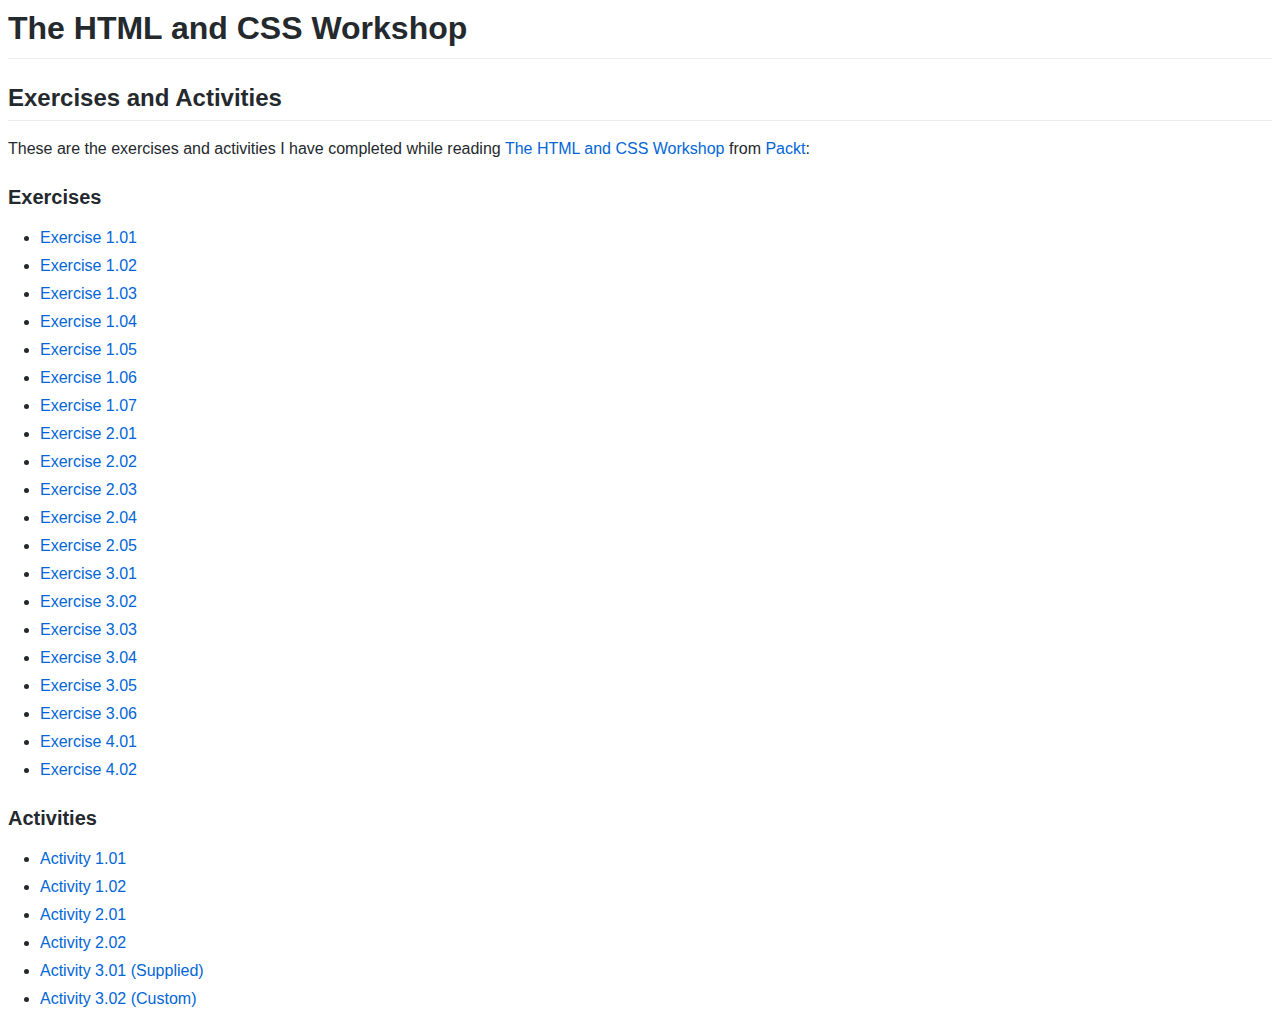
==== index.html @ 421149ce "Update index.html" ====
<!DOCTYPE html>
<html lang="en">
  <head>
    <!-- Metadata will go in the head -->
    <meta charset="utf-8">
    <meta name="viewport" content="width=device-width, initial-scale=1">
    <meta name="author" content="Phil Pickering">
    <meta name="description" content="My GitHub Pages website. Showcases all the exercises and activities I have created while reading 'The HTML and CSS Workshop' from Packt.">
    <meta name="keywords" content="learn, web, html, css">
    <meta name="robots" content="noindex, nofollow">
    <title>The HTML and CSS Workshop | Exercises and Activities</title>
    <base href="https://phildc.github.io/html-css-workshop/">
    <link href="/github-markdown.css" rel="stylesheet">
    <link href="data:," rel="icon">
  </head>
  <body class="markdown-body">
    <!-- Links to exercises and activities will go in the body -->
    <h1>The HTML and CSS Workshop</h1>
    <h2>Exercises and Activities</h2>
    <p>These are the exercises and activities I have completed while reading <a href="https://www.packtpub.com/web-development/the-html-and-css-workshop">The HTML and CSS Workshop</a> from <a href="https://www.packtpub.com/">Packt</a>:</p>
    <h3>Exercises</h3>
    <ul>      
      <li><a href="exercise-01-01.html">Exercise 1.01</a></li>
      <li><a href="exercise-01-02.html">Exercise 1.02</a></li>
      <li><a href="exercise-01-03.html">Exercise 1.03</a></li>
      <li><a href="exercise-01-04.html">Exercise 1.04</a></li>
      <li><a href="exercise-01-05.html">Exercise 1.05</a></li>
      <li><a href="exercise-01-06.html">Exercise 1.06</a></li>
      <li><a href="exercise-01-07.html">Exercise 1.07</a></li>
      <li><a href="exercise-02-01.html">Exercise 2.01</a></li>
      <li><a href="exercise-02-02.html">Exercise 2.02</a></li>
      <li><a href="exercise-02-03.html">Exercise 2.03</a></li>
      <li><a href="exercise-02-04.html">Exercise 2.04</a></li>
      <li><a href="exercise-02-05.html">Exercise 2.05</a></li>
      <li><a href="exercise-03-01.html">Exercise 3.01</a></li>
      <li><a href="exercise-03-02.html">Exercise 3.02</a></li>
      <li><a href="exercise-03-03.html">Exercise 3.03</a></li>
      <li><a href="exercise-03-04.html">Exercise 3.04</a></li>
      <li><a href="exercise-03-05.html">Exercise 3.05</a></li>
      <li><a href="exercise-03-06.html">Exercise 3.06</a></li>
      <li><a href="exercise-04-01.html">Exercise 4.01</a></li>
      <li><a href="exercise-04-02.html">Exercise 4.02</a></li>
    </ul>
    <h3>Activities</h3>
    <ul>
      <li><a href="activity-01-01.html">Activity 1.01</a></li>
      <li><a href="activity-01-02.html">Activity 1.02</a></li>
      <li><a href="activity-02-01.html">Activity 2.01</a></li>
      <li><a href="activity-02-02.html">Activity 2.02</a></li>
      <li><a href="activity-03-01-01.html">Activity 3.01 (Supplied)</a></li>
      <li><a href="activity-03-01-02.html">Activity 3.02 (Custom)</a></li>
    </ul>
  </body>
</html>
---- github-markdown.css ----
@font-face {
  font-family: octicons-link;
  src: url([data-uri]) format('woff');
}

.markdown-body .octicon {
  display: inline-block;
  fill: currentColor;
  vertical-align: text-bottom;
}

.markdown-body .anchor {
  float: left;
  line-height: 1;
  margin-left: -20px;
  padding-right: 4px;
}

.markdown-body .anchor:focus {
  outline: none;
}

.markdown-body h1 .octicon-link,
.markdown-body h2 .octicon-link,
.markdown-body h3 .octicon-link,
.markdown-body h4 .octicon-link,
.markdown-body h5 .octicon-link,
.markdown-body h6 .octicon-link {
  color: #1b1f23;
  vertical-align: middle;
  visibility: hidden;
}

.markdown-body h1:hover .anchor,
.markdown-body h2:hover .anchor,
.markdown-body h3:hover .anchor,
.markdown-body h4:hover .anchor,
.markdown-body h5:hover .anchor,
.markdown-body h6:hover .anchor {
  text-decoration: none;
}

.markdown-body h1:hover .anchor .octicon-link,
.markdown-body h2:hover .anchor .octicon-link,
.markdown-body h3:hover .anchor .octicon-link,
.markdown-body h4:hover .anchor .octicon-link,
.markdown-body h5:hover .anchor .octicon-link,
.markdown-body h6:hover .anchor .octicon-link {
  visibility: visible;
}

.markdown-body {
  -ms-text-size-adjust: 100%;
  -webkit-text-size-adjust: 100%;
  color: #24292e;
  line-height: 1.5;
  font-family: -apple-system,BlinkMacSystemFont,Segoe UI,Helvetica,Arial,sans-serif,Apple Color Emoji,Segoe UI Emoji,Segoe UI Symbol;
  font-size: 16px;
  line-height: 1.5;
  word-wrap: break-word;
}

.markdown-body .pl-c {
  color: #6a737d;
}

.markdown-body .pl-c1,
.markdown-body .pl-s .pl-v {
  color: #005cc5;
}

.markdown-body .pl-e,
.markdown-body .pl-en {
  color: #6f42c1;
}

.markdown-body .pl-s .pl-s1,
.markdown-body .pl-smi {
  color: #24292e;
}

.markdown-body .pl-ent {
  color: #22863a;
}

.markdown-body .pl-k {
  color: #d73a49;
}

.markdown-body .pl-pds,
.markdown-body .pl-s,
.markdown-body .pl-s .pl-pse .pl-s1,
.markdown-body .pl-sr,
.markdown-body .pl-sr .pl-cce,
.markdown-body .pl-sr .pl-sra,
.markdown-body .pl-sr .pl-sre {
  color: #032f62;
}

.markdown-body .pl-smw,
.markdown-body .pl-v {
  color: #e36209;
}

.markdown-body .pl-bu {
  color: #b31d28;
}

.markdown-body .pl-ii {
  background-color: #b31d28;
  color: #fafbfc;
}

.markdown-body .pl-c2 {
  background-color: #d73a49;
  color: #fafbfc;
}

.markdown-body .pl-c2:before {
  content: "^M";
}

.markdown-body .pl-sr .pl-cce {
  color: #22863a;
  font-weight: 700;
}

.markdown-body .pl-ml {
  color: #735c0f;
}

.markdown-body .pl-mh,
.markdown-body .pl-mh .pl-en,
.markdown-body .pl-ms {
  color: #005cc5;
  font-weight: 700;
}

.markdown-body .pl-mi {
  color: #24292e;
  font-style: italic;
}

.markdown-body .pl-mb {
  color: #24292e;
  font-weight: 700;
}

.markdown-body .pl-md {
  background-color: #ffeef0;
  color: #b31d28;
}

.markdown-body .pl-mi1 {
  background-color: #f0fff4;
  color: #22863a;
}

.markdown-body .pl-mc {
  background-color: #ffebda;
  color: #e36209;
}

.markdown-body .pl-mi2 {
  background-color: #005cc5;
  color: #f6f8fa;
}

.markdown-body .pl-mdr {
  color: #6f42c1;
  font-weight: 700;
}

.markdown-body .pl-ba {
  color: #586069;
}

.markdown-body .pl-sg {
  color: #959da5;
}

.markdown-body .pl-corl {
  color: #032f62;
  text-decoration: underline;
}

.markdown-body details {
  display: block;
}

.markdown-body summary {
  display: list-item;
}

.markdown-body a {
  background-color: transparent;
}

.markdown-body a:active,
.markdown-body a:hover {
  outline-width: 0;
}

.markdown-body strong {
  font-weight: inherit;
  font-weight: bolder;
}

.markdown-body h1 {
  font-size: 2em;
  margin: .67em 0;
}

.markdown-body img {
  border-style: none;
}

.markdown-body code,
.markdown-body kbd,
.markdown-body pre {
  font-family: monospace,monospace;
  font-size: 1em;
}

.markdown-body hr {
  box-sizing: content-box;
  height: 0;
  overflow: visible;
}

.markdown-body input {
  font: inherit;
  margin: 0;
}

.markdown-body input {
  overflow: visible;
}

.markdown-body [type=checkbox] {
  box-sizing: border-box;
  padding: 0;
}

.markdown-body * {
  box-sizing: border-box;
}

.markdown-body input {
  font-family: inherit;
  font-size: inherit;
  line-height: inherit;
}

.markdown-body a {
  color: #0366d6;
  text-decoration: none;
}

.markdown-body a:hover {
  text-decoration: underline;
}

.markdown-body strong {
  font-weight: 600;
}

.markdown-body hr {
  background: transparent;
  border: 0;
  border-bottom: 1px solid #dfe2e5;
  height: 0;
  margin: 15px 0;
  overflow: hidden;
}

.markdown-body hr:before {
  content: "";
  display: table;
}

.markdown-body hr:after {
  clear: both;
  content: "";
  display: table;
}

.markdown-body table {
  border-collapse: collapse;
  border-spacing: 0;
}

.markdown-body td,
.markdown-body th {
  padding: 0;
}

.markdown-body details summary {
  cursor: pointer;
}

.markdown-body h1,
.markdown-body h2,
.markdown-body h3,
.markdown-body h4,
.markdown-body h5,
.markdown-body h6 {
  margin-bottom: 0;
  margin-top: 0;
}

.markdown-body h1 {
  font-size: 32px;
}

.markdown-body h1,
.markdown-body h2 {
  font-weight: 600;
}

.markdown-body h2 {
  font-size: 24px;
}

.markdown-body h3 {
  font-size: 20px;
}

.markdown-body h3,
.markdown-body h4 {
  font-weight: 600;
}

.markdown-body h4 {
  font-size: 16px;
}

.markdown-body h5 {
  font-size: 14px;
}

.markdown-body h5,
.markdown-body h6 {
  font-weight: 600;
}

.markdown-body h6 {
  font-size: 12px;
}

.markdown-body p {
  margin-bottom: 10px;
  margin-top: 0;
}

.markdown-body blockquote {
  margin: 0;
}

.markdown-body ol,
.markdown-body ul {
  margin-bottom: 0;
  margin-top: 0;
  padding-left: 0;
}

.markdown-body ol ol,
.markdown-body ul ol {
  list-style-type: lower-roman;
}

.markdown-body ol ol ol,
.markdown-body ol ul ol,
.markdown-body ul ol ol,
.markdown-body ul ul ol {
  list-style-type: lower-alpha;
}

.markdown-body dd {
  margin-left: 0;
}

.markdown-body code,
.markdown-body pre {
  font-family: SFMono-Regular,Consolas,Liberation Mono,Menlo,Courier,monospace;
  font-size: 12px;
}

.markdown-body pre {
  margin-bottom: 0;
  margin-top: 0;
}

.markdown-body input::-webkit-inner-spin-button,
.markdown-body input::-webkit-outer-spin-button {
  -webkit-appearance: none;
  appearance: none;
  margin: 0;
}

.markdown-body .border {
  border: 1px solid #e1e4e8!important;
}

.markdown-body .border-0 {
  border: 0!important;
}

.markdown-body .border-bottom {
  border-bottom: 1px solid #e1e4e8!important;
}

.markdown-body .rounded-1 {
  border-radius: 3px!important;
}

.markdown-body .bg-white {
  background-color: #fff!important;
}

.markdown-body .bg-gray-light {
  background-color: #fafbfc!important;
}

.markdown-body .text-gray-light {
  color: #6a737d!important;
}

.markdown-body .mb-0 {
  margin-bottom: 0!important;
}

.markdown-body .my-2 {
  margin-bottom: 8px!important;
  margin-top: 8px!important;
}

.markdown-body .pl-0 {
  padding-left: 0!important;
}

.markdown-body .py-0 {
  padding-bottom: 0!important;
  padding-top: 0!important;
}

.markdown-body .pl-1 {
  padding-left: 4px!important;
}

.markdown-body .pl-2 {
  padding-left: 8px!important;
}

.markdown-body .py-2 {
  padding-bottom: 8px!important;
  padding-top: 8px!important;
}

.markdown-body .pl-3,
.markdown-body .px-3 {
  padding-left: 16px!important;
}

.markdown-body .px-3 {
  padding-right: 16px!important;
}

.markdown-body .pl-4 {
  padding-left: 24px!important;
}

.markdown-body .pl-5 {
  padding-left: 32px!important;
}

.markdown-body .pl-6 {
  padding-left: 40px!important;
}

.markdown-body .f6 {
  font-size: 12px!important;
}

.markdown-body .lh-condensed {
  line-height: 1.25!important;
}

.markdown-body .text-bold {
  font-weight: 600!important;
}

.markdown-body:before {
  content: "";
  display: table;
}

.markdown-body:after {
  clear: both;
  content: "";
  display: table;
}

.markdown-body>:first-child {
  margin-top: 0!important;
}

.markdown-body>:last-child {
  margin-bottom: 0!important;
}

.markdown-body a:not([href]) {
  color: inherit;
  text-decoration: none;
}

.markdown-body blockquote,
.markdown-body dl,
.markdown-body ol,
.markdown-body p,
.markdown-body pre,
.markdown-body table,
.markdown-body ul {
  margin-bottom: 16px;
  margin-top: 0;
}

.markdown-body hr {
  background-color: #e1e4e8;
  border: 0;
  height: .25em;
  margin: 24px 0;
  padding: 0;
}

.markdown-body blockquote {
  border-left: .25em solid #dfe2e5;
  color: #6a737d;
  padding: 0 1em;
}

.markdown-body blockquote>:first-child {
  margin-top: 0;
}

.markdown-body blockquote>:last-child {
  margin-bottom: 0;
}

.markdown-body kbd {
  background-color: #fafbfc;
  border: 1px solid #c6cbd1;
  border-bottom-color: #959da5;
  border-radius: 3px;
  box-shadow: inset 0 -1px 0 #959da5;
  color: #444d56;
  display: inline-block;
  font-size: 11px;
  line-height: 10px;
  padding: 3px 5px;
  vertical-align: middle;
}

.markdown-body h1,
.markdown-body h2,
.markdown-body h3,
.markdown-body h4,
.markdown-body h5,
.markdown-body h6 {
  font-weight: 600;
  line-height: 1.25;
  margin-bottom: 16px;
  margin-top: 24px;
}

.markdown-body h1 {
  font-size: 2em;
}

.markdown-body h1,
.markdown-body h2 {
  border-bottom: 1px solid #eaecef;
  padding-bottom: .3em;
}

.markdown-body h2 {
  font-size: 1.5em;
}

.markdown-body h3 {
  font-size: 1.25em;
}

.markdown-body h4 {
  font-size: 1em;
}

.markdown-body h5 {
  font-size: .875em;
}

.markdown-body h6 {
  color: #6a737d;
  font-size: .85em;
}

.markdown-body ol,
.markdown-body ul {
  padding-left: 2em;
}

.markdown-body ol ol,
.markdown-body ol ul,
.markdown-body ul ol,
.markdown-body ul ul {
  margin-bottom: 0;
  margin-top: 0;
}

.markdown-body li {
  word-wrap: break-all;
}

.markdown-body li>p {
  margin-top: 16px;
}

.markdown-body li+li {
  margin-top: .25em;
}

.markdown-body dl {
  padding: 0;
}

.markdown-body dl dt {
  font-size: 1em;
  font-style: italic;
  font-weight: 600;
  margin-top: 16px;
  padding: 0;
}

.markdown-body dl dd {
  margin-bottom: 16px;
  padding: 0 16px;
}

.markdown-body table {
  display: block;
  overflow: auto;
  width: 100%;
}

.markdown-body table th {
  font-weight: 600;
}

.markdown-body table td,
.markdown-body table th {
  border: 1px solid #dfe2e5;
  padding: 6px 13px;
}

.markdown-body table tr {
  background-color: #fff;
  border-top: 1px solid #c6cbd1;
}

.markdown-body table tr:nth-child(2n) {
  background-color: #f6f8fa;
}

.markdown-body img {
  background-color: #fff;
  box-sizing: content-box;
  max-width: 100%;
}

.markdown-body img[align=right] {
  padding-left: 20px;
}

.markdown-body img[align=left] {
  padding-right: 20px;
}

.markdown-body code {
  background-color: rgba(27,31,35,.05);
  border-radius: 3px;
  font-size: 85%;
  margin: 0;
  padding: .2em .4em;
}

.markdown-body pre {
  word-wrap: normal;
}

.markdown-body pre>code {
  background: transparent;
  border: 0;
  font-size: 100%;
  margin: 0;
  padding: 0;
  white-space: pre;
  word-break: normal;
}

.markdown-body .highlight {
  margin-bottom: 16px;
}

.markdown-body .highlight pre {
  margin-bottom: 0;
  word-break: normal;
}

.markdown-body .highlight pre,
.markdown-body pre {
  background-color: #f6f8fa;
  border-radius: 3px;
  font-size: 85%;
  line-height: 1.45;
  overflow: auto;
  padding: 16px;
}

.markdown-body pre code {
  background-color: transparent;
  border: 0;
  display: inline;
  line-height: inherit;
  margin: 0;
  max-width: auto;
  overflow: visible;
  padding: 0;
  word-wrap: normal;
}

.markdown-body .commit-tease-sha {
  color: #444d56;
  display: inline-block;
  font-family: SFMono-Regular,Consolas,Liberation Mono,Menlo,Courier,monospace;
  font-size: 90%;
}

.markdown-body .blob-wrapper {
  border-bottom-left-radius: 3px;
  border-bottom-right-radius: 3px;
  overflow-x: auto;
  overflow-y: hidden;
}

.markdown-body .blob-wrapper-embedded {
  max-height: 240px;
  overflow-y: auto;
}

.markdown-body .blob-num {
  -moz-user-select: none;
  -ms-user-select: none;
  -webkit-user-select: none;
  color: rgba(27,31,35,.3);
  cursor: pointer;
  font-family: SFMono-Regular,Consolas,Liberation Mono,Menlo,Courier,monospace;
  font-size: 12px;
  line-height: 20px;
  min-width: 50px;
  padding-left: 10px;
  padding-right: 10px;
  text-align: right;
  user-select: none;
  vertical-align: top;
  white-space: nowrap;
  width: 1%;
}

.markdown-body .blob-num:hover {
  color: rgba(27,31,35,.6);
}

.markdown-body .blob-num:before {
  content: attr(data-line-number);
}

.markdown-body .blob-code {
  line-height: 20px;
  padding-left: 10px;
  padding-right: 10px;
  position: relative;
  vertical-align: top;
}

.markdown-body .blob-code-inner {
  color: #24292e;
  font-family: SFMono-Regular,Consolas,Liberation Mono,Menlo,Courier,monospace;
  font-size: 12px;
  overflow: visible;
  white-space: pre;
  word-wrap: normal;
}

.markdown-body .pl-token.active,
.markdown-body .pl-token:hover {
  background: #ffea7f;
  cursor: pointer;
}

.markdown-body kbd {
  background-color: #fafbfc;
  border: 1px solid #d1d5da;
  border-bottom-color: #c6cbd1;
  border-radius: 3px;
  box-shadow: inset 0 -1px 0 #c6cbd1;
  color: #444d56;
  display: inline-block;
  font: 11px SFMono-Regular,Consolas,Liberation Mono,Menlo,Courier,monospace;
  line-height: 10px;
  padding: 3px 5px;
  vertical-align: middle;
}

.markdown-body :checked+.radio-label {
  border-color: #0366d6;
  position: relative;
  z-index: 1;
}

.markdown-body .tab-size[data-tab-size="1"] {
  -moz-tab-size: 1;
  tab-size: 1;
}

.markdown-body .tab-size[data-tab-size="2"] {
  -moz-tab-size: 2;
  tab-size: 2;
}

.markdown-body .tab-size[data-tab-size="3"] {
  -moz-tab-size: 3;
  tab-size: 3;
}

.markdown-body .tab-size[data-tab-size="4"] {
  -moz-tab-size: 4;
  tab-size: 4;
}

.markdown-body .tab-size[data-tab-size="5"] {
  -moz-tab-size: 5;
  tab-size: 5;
}

.markdown-body .tab-size[data-tab-size="6"] {
  -moz-tab-size: 6;
  tab-size: 6;
}

.markdown-body .tab-size[data-tab-size="7"] {
  -moz-tab-size: 7;
  tab-size: 7;
}

.markdown-body .tab-size[data-tab-size="8"] {
  -moz-tab-size: 8;
  tab-size: 8;
}

.markdown-body .tab-size[data-tab-size="9"] {
  -moz-tab-size: 9;
  tab-size: 9;
}

.markdown-body .tab-size[data-tab-size="10"] {
  -moz-tab-size: 10;
  tab-size: 10;
}

.markdown-body .tab-size[data-tab-size="11"] {
  -moz-tab-size: 11;
  tab-size: 11;
}

.markdown-body .tab-size[data-tab-size="12"] {
  -moz-tab-size: 12;
  tab-size: 12;
}

.markdown-body .task-list-item {
  list-style-type: none;
}

.markdown-body .task-list-item+.task-list-item {
  margin-top: 3px;
}

.markdown-body .task-list-item input {
  margin: 0 .2em .25em -1.6em;
  vertical-align: middle;
}

.markdown-body hr {
  border-bottom-color: #eee;
}

.markdown-body .pl-0 {
  padding-left: 0!important;
}

.markdown-body .pl-1 {
  padding-left: 4px!important;
}

.markdown-body .pl-2 {
  padding-left: 8px!important;
}

.markdown-body .pl-3 {
  padding-left: 16px!important;
}

.markdown-body .pl-4 {
  padding-left: 24px!important;
}

.markdown-body .pl-5 {
  padding-left: 32px!important;
}

.markdown-body .pl-6 {
  padding-left: 40px!important;
}

.markdown-body .pl-7 {
  padding-left: 48px!important;
}

.markdown-body .pl-8 {
  padding-left: 64px!important;
}

.markdown-body .pl-9 {
  padding-left: 80px!important;
}

.markdown-body .pl-10 {
  padding-left: 96px!important;
}

.markdown-body .pl-11 {
  padding-left: 112px!important;
}

.markdown-body .pl-12 {
  padding-left: 128px!important;
}
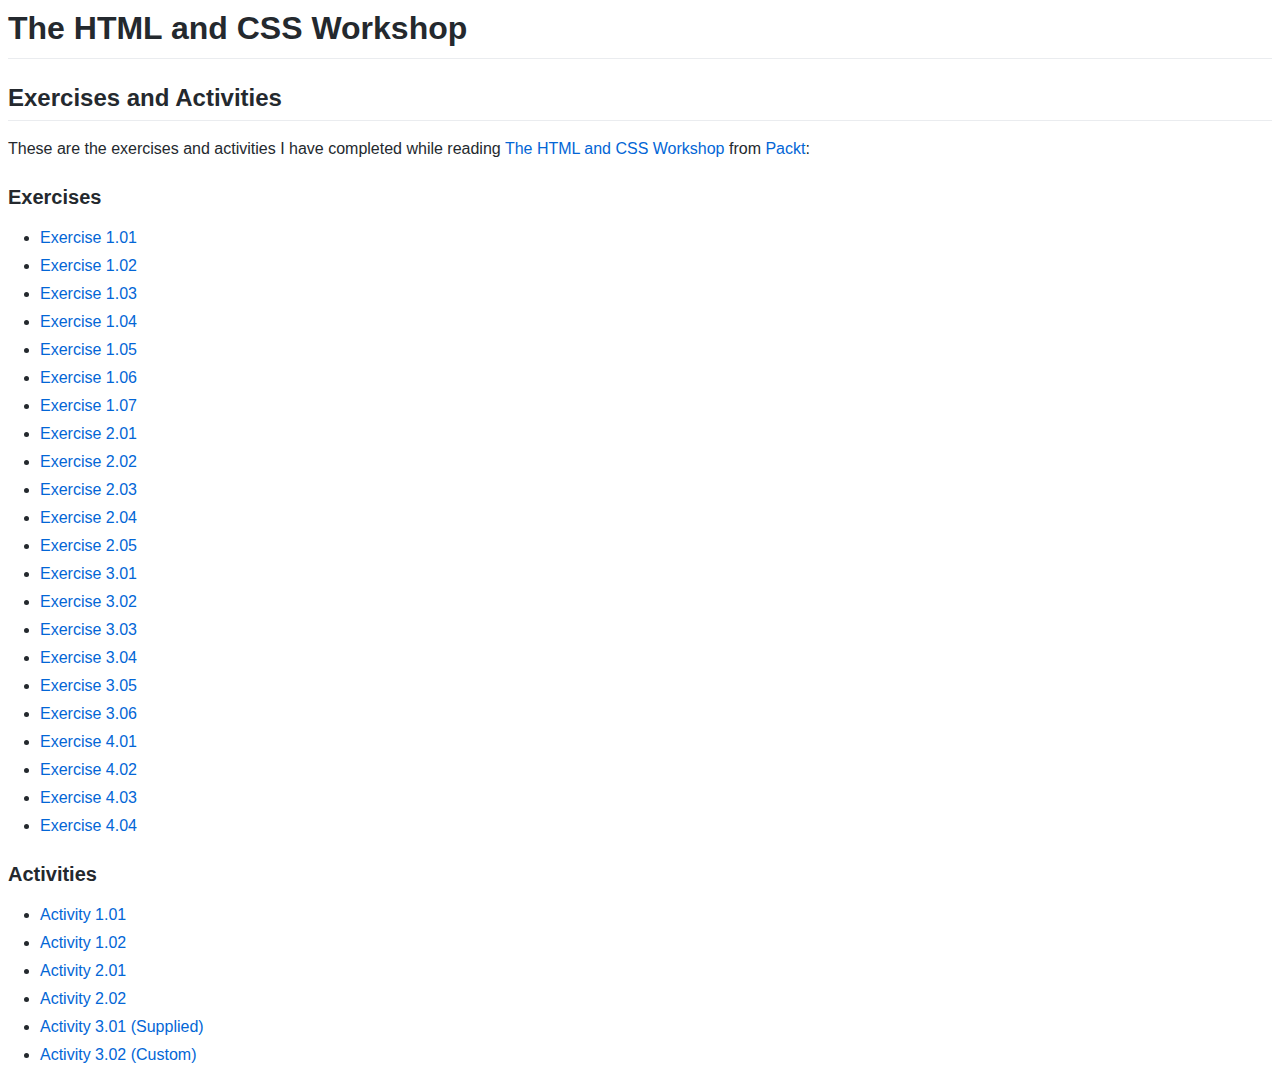
==== commit b556d42b: "Update index.html" ====
--- a/index.html
+++ b/index.html
@@ -40,6 +40,8 @@
       <li><a href="exercise-03-06.html">Exercise 3.06</a></li>
       <li><a href="exercise-04-01.html">Exercise 4.01</a></li>
       <li><a href="exercise-04-02.html">Exercise 4.02</a></li>
+      <li><a href="exercise-04-03.html">Exercise 4.03</a></li>
+      <li><a href="exercise-04-03.html">Exercise 4.04</a></li>
     </ul>
     <h3>Activities</h3>
     <ul>
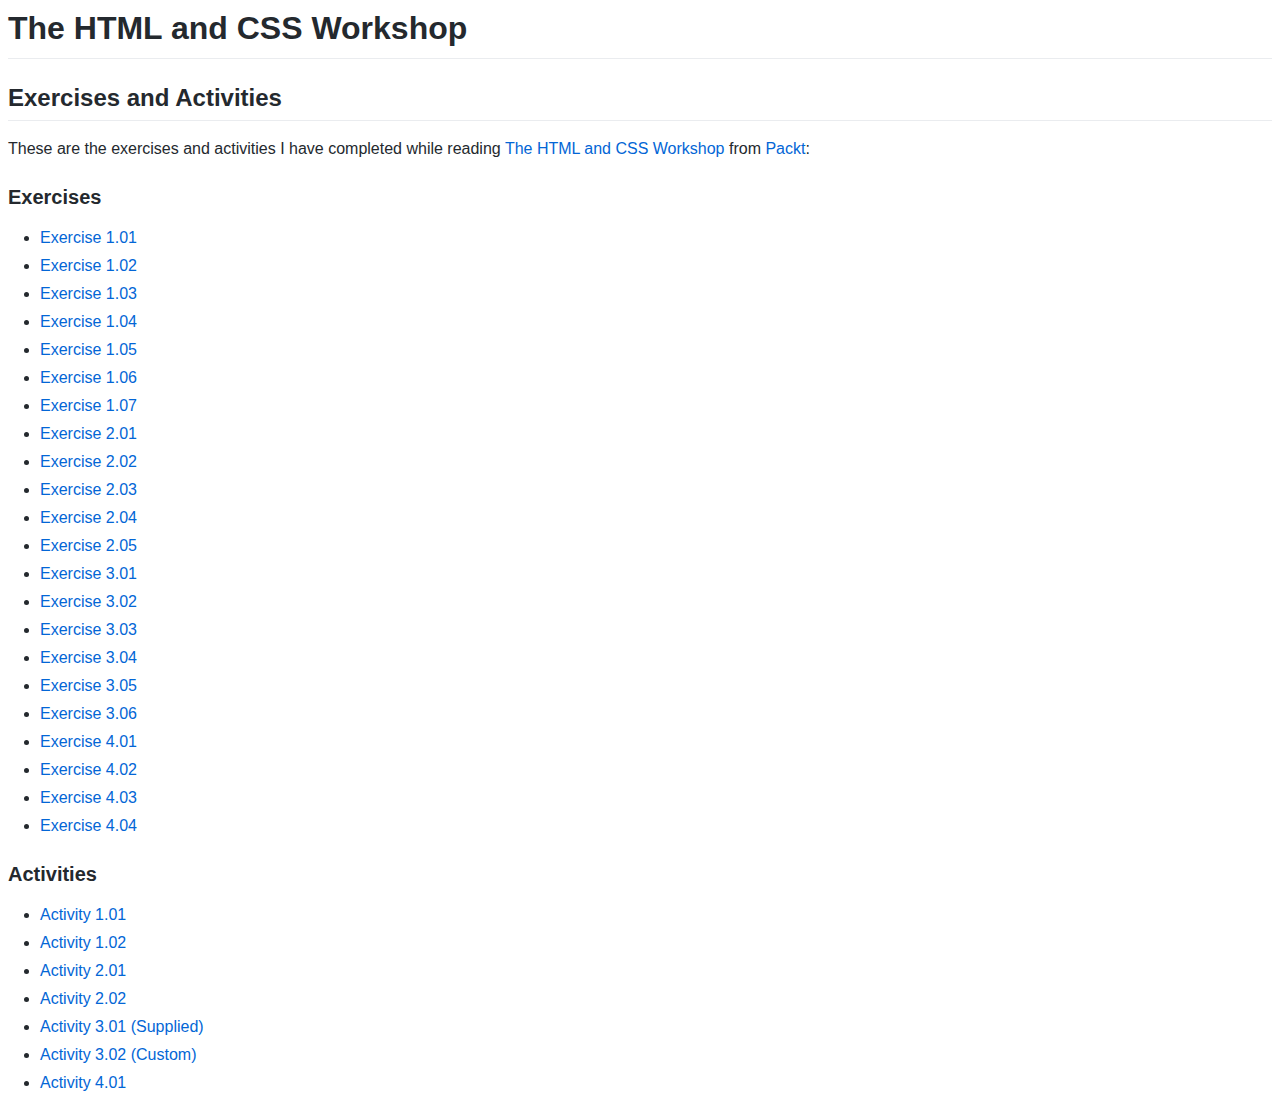
==== commit 84d3e739: "Update index.html" ====
--- a/index.html
+++ b/index.html
@@ -41,7 +41,7 @@
       <li><a href="exercise-04-01.html">Exercise 4.01</a></li>
       <li><a href="exercise-04-02.html">Exercise 4.02</a></li>
       <li><a href="exercise-04-03.html">Exercise 4.03</a></li>
-      <li><a href="exercise-04-03.html">Exercise 4.04</a></li>
+      <li><a href="exercise-04-04.html">Exercise 4.04</a></li>
     </ul>
     <h3>Activities</h3>
     <ul>
@@ -51,6 +51,7 @@
       <li><a href="activity-02-02.html">Activity 2.02</a></li>
       <li><a href="activity-03-01-01.html">Activity 3.01 (Supplied)</a></li>
       <li><a href="activity-03-01-02.html">Activity 3.02 (Custom)</a></li>
+      <li><a href="activity-04-01.html">Activity 4.01</a></li>
     </ul>
   </body>
 </html>
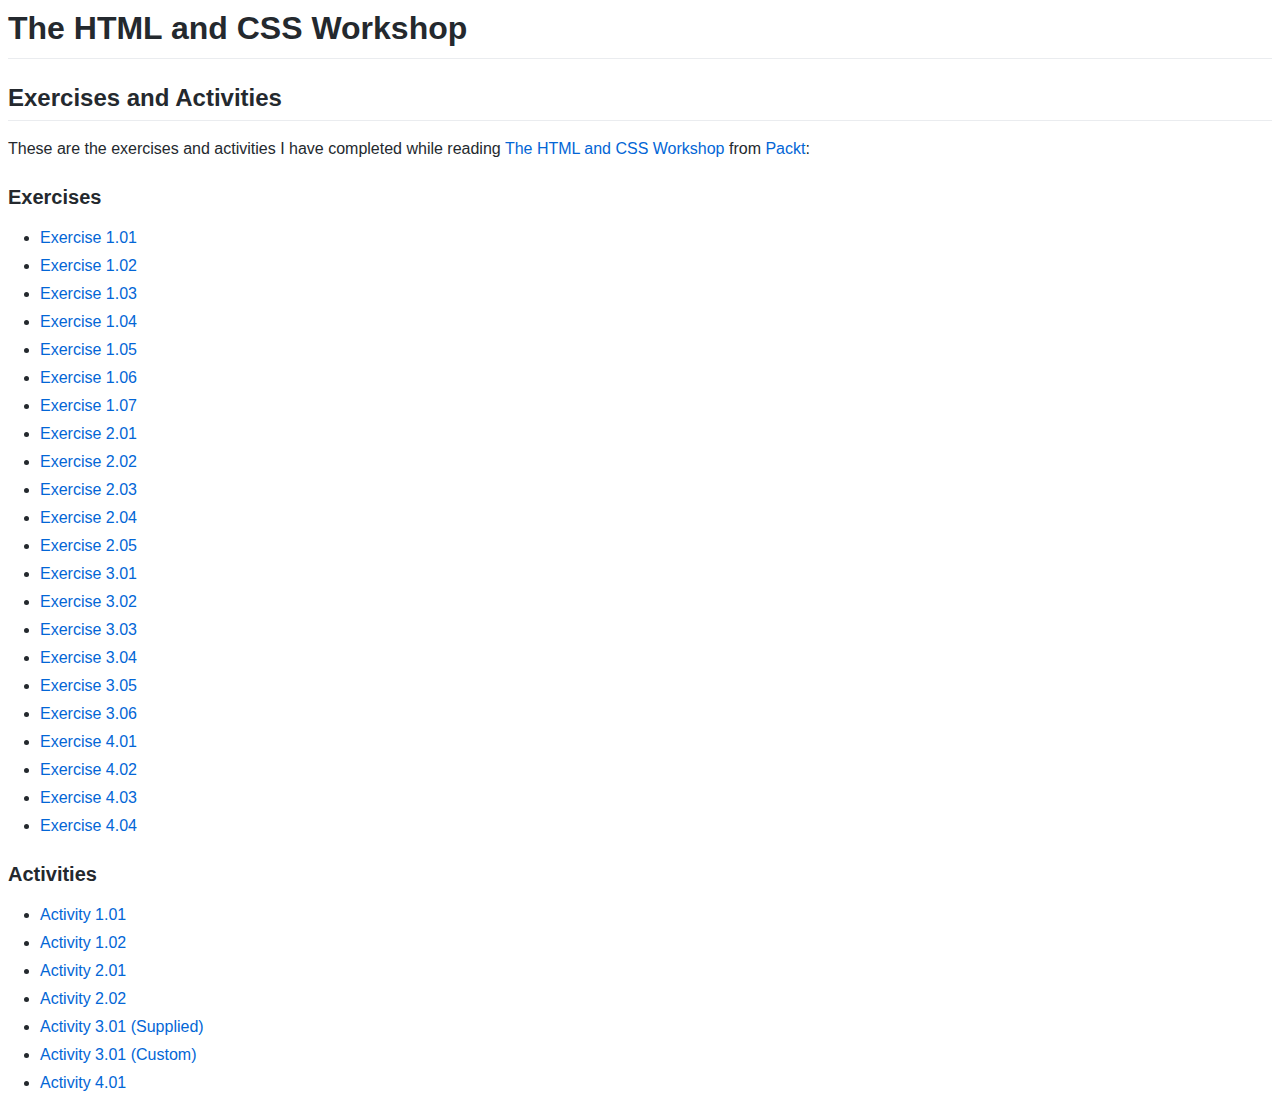
==== commit 3d873844: "Update index.html" ====
--- a/index.html
+++ b/index.html
@@ -50,7 +50,7 @@
       <li><a href="activity-02-01.html">Activity 2.01</a></li>
       <li><a href="activity-02-02.html">Activity 2.02</a></li>
       <li><a href="activity-03-01-01.html">Activity 3.01 (Supplied)</a></li>
-      <li><a href="activity-03-01-02.html">Activity 3.02 (Custom)</a></li>
+      <li><a href="activity-03-01-02.html">Activity 3.01 (Custom)</a></li>
       <li><a href="activity-04-01.html">Activity 4.01</a></li>
     </ul>
   </body>
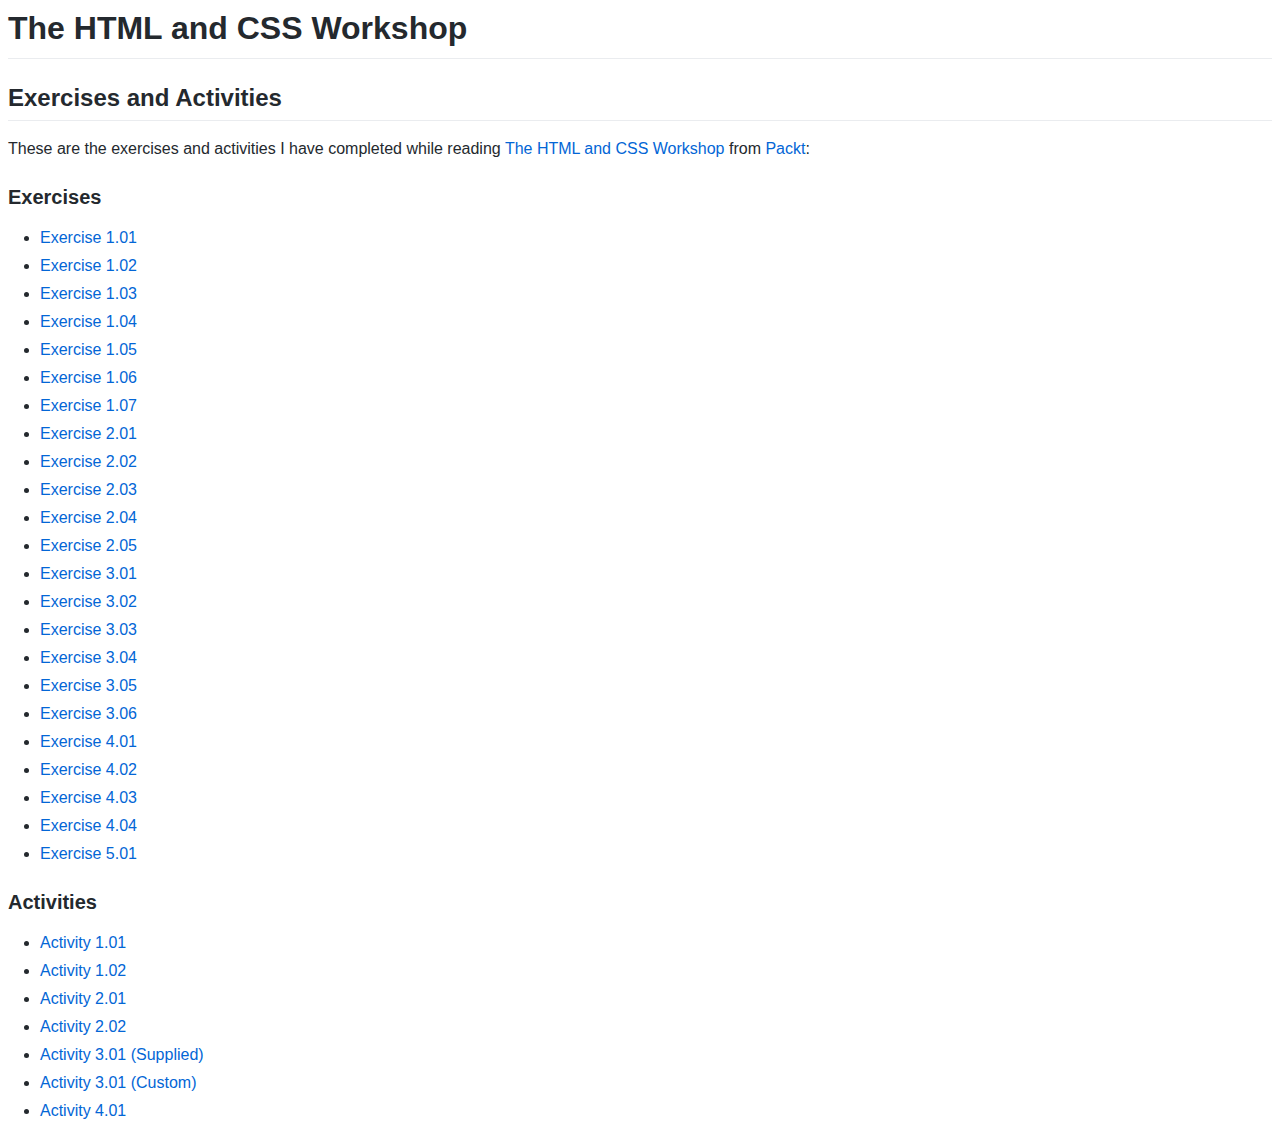
==== commit 08509455: "Update index.html" ====
--- a/index.html
+++ b/index.html
@@ -42,6 +42,7 @@
       <li><a href="exercise-04-02.html">Exercise 4.02</a></li>
       <li><a href="exercise-04-03.html">Exercise 4.03</a></li>
       <li><a href="exercise-04-04.html">Exercise 4.04</a></li>
+      <li><a href="exercise-05-01.html">Exercise 5.01</a></li>
     </ul>
     <h3>Activities</h3>
     <ul>
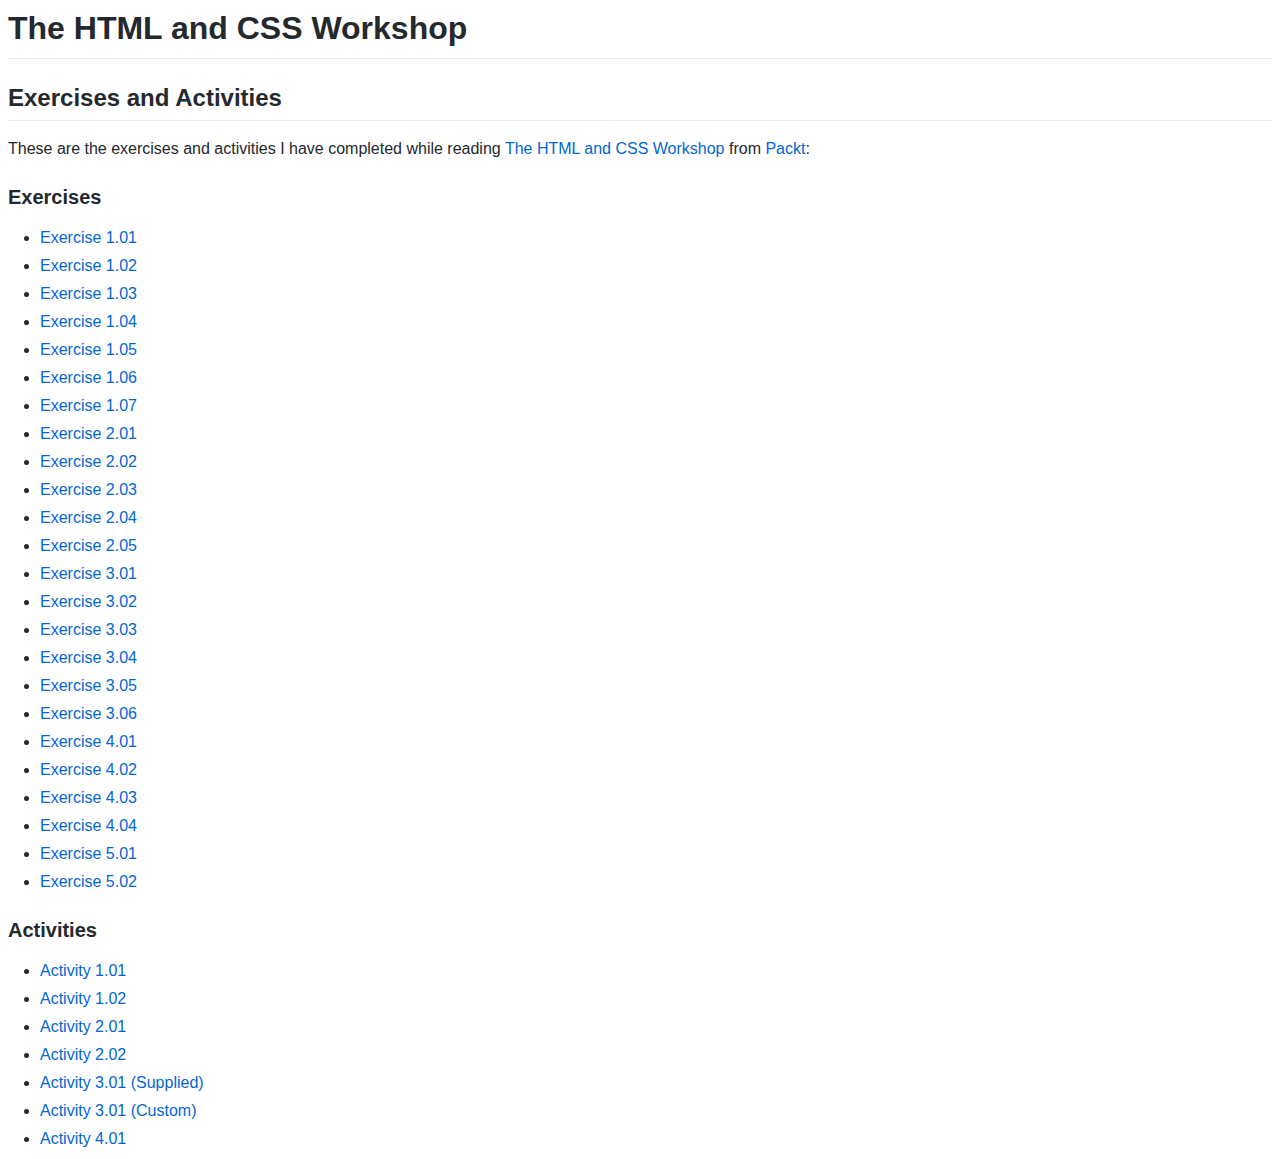
==== commit 98f9cd58: "Update index.html" ====
--- a/index.html
+++ b/index.html
@@ -43,6 +43,7 @@
       <li><a href="exercise-04-03.html">Exercise 4.03</a></li>
       <li><a href="exercise-04-04.html">Exercise 4.04</a></li>
       <li><a href="exercise-05-01.html">Exercise 5.01</a></li>
+      <li><a href="exercise-05-02.html">Exercise 5.02</a></li>
     </ul>
     <h3>Activities</h3>
     <ul>
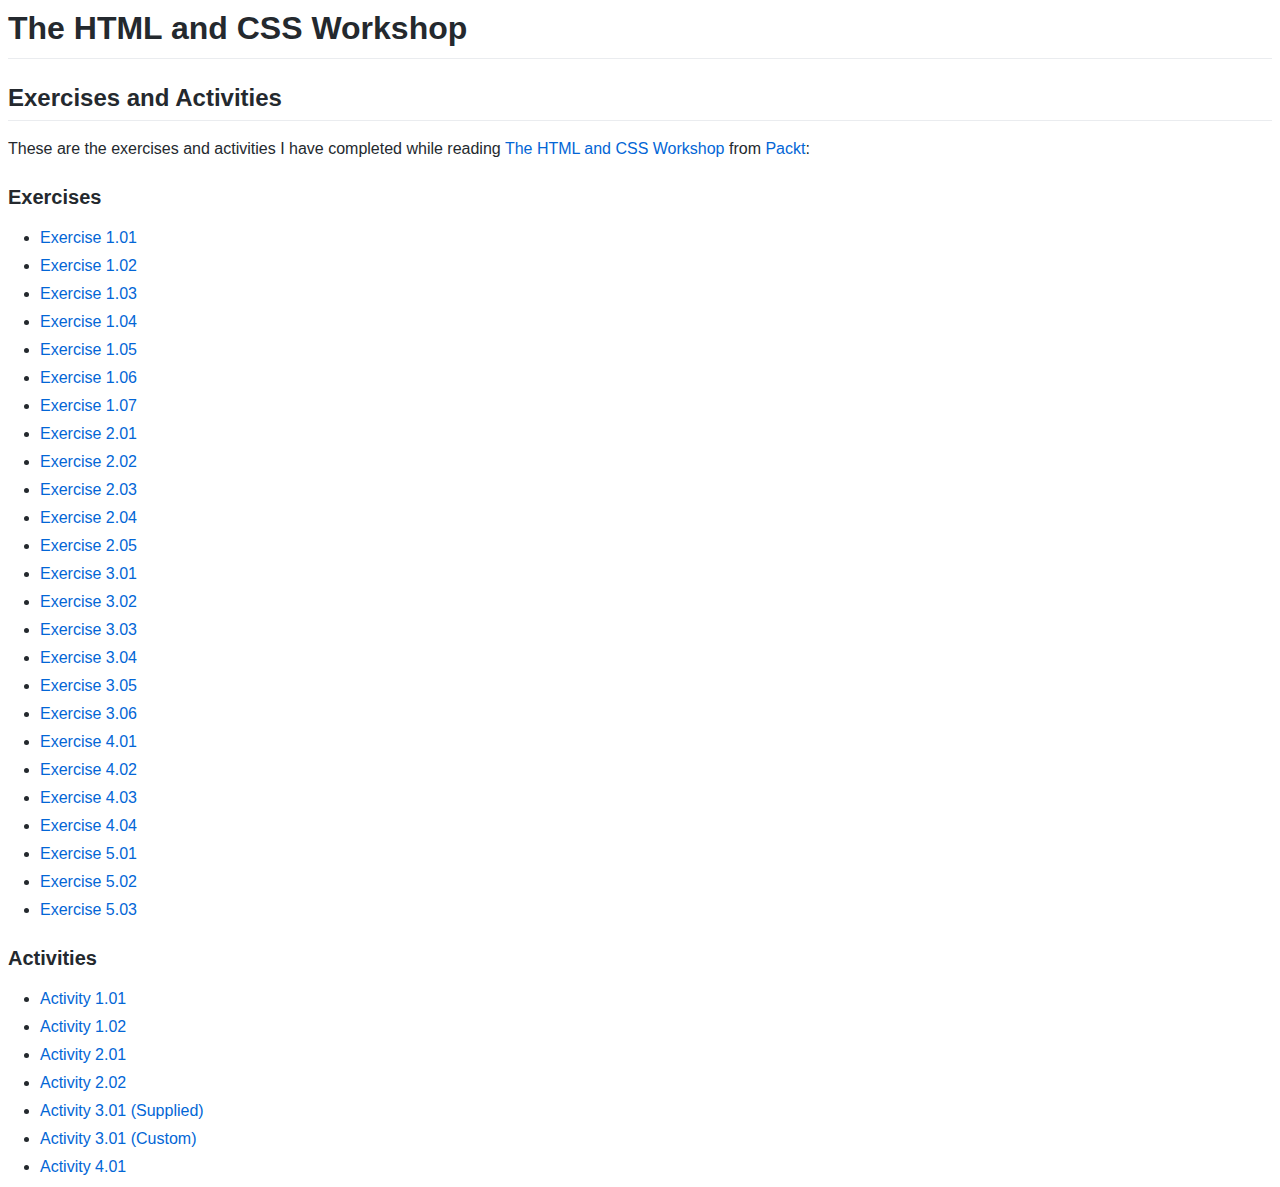
==== commit e0650741: "Update index.html" ====
--- a/index.html
+++ b/index.html
@@ -44,6 +44,7 @@
       <li><a href="exercise-04-04.html">Exercise 4.04</a></li>
       <li><a href="exercise-05-01.html">Exercise 5.01</a></li>
       <li><a href="exercise-05-02.html">Exercise 5.02</a></li>
+      <li><a href="exercise-05-03.html">Exercise 5.03</a></li>
     </ul>
     <h3>Activities</h3>
     <ul>
